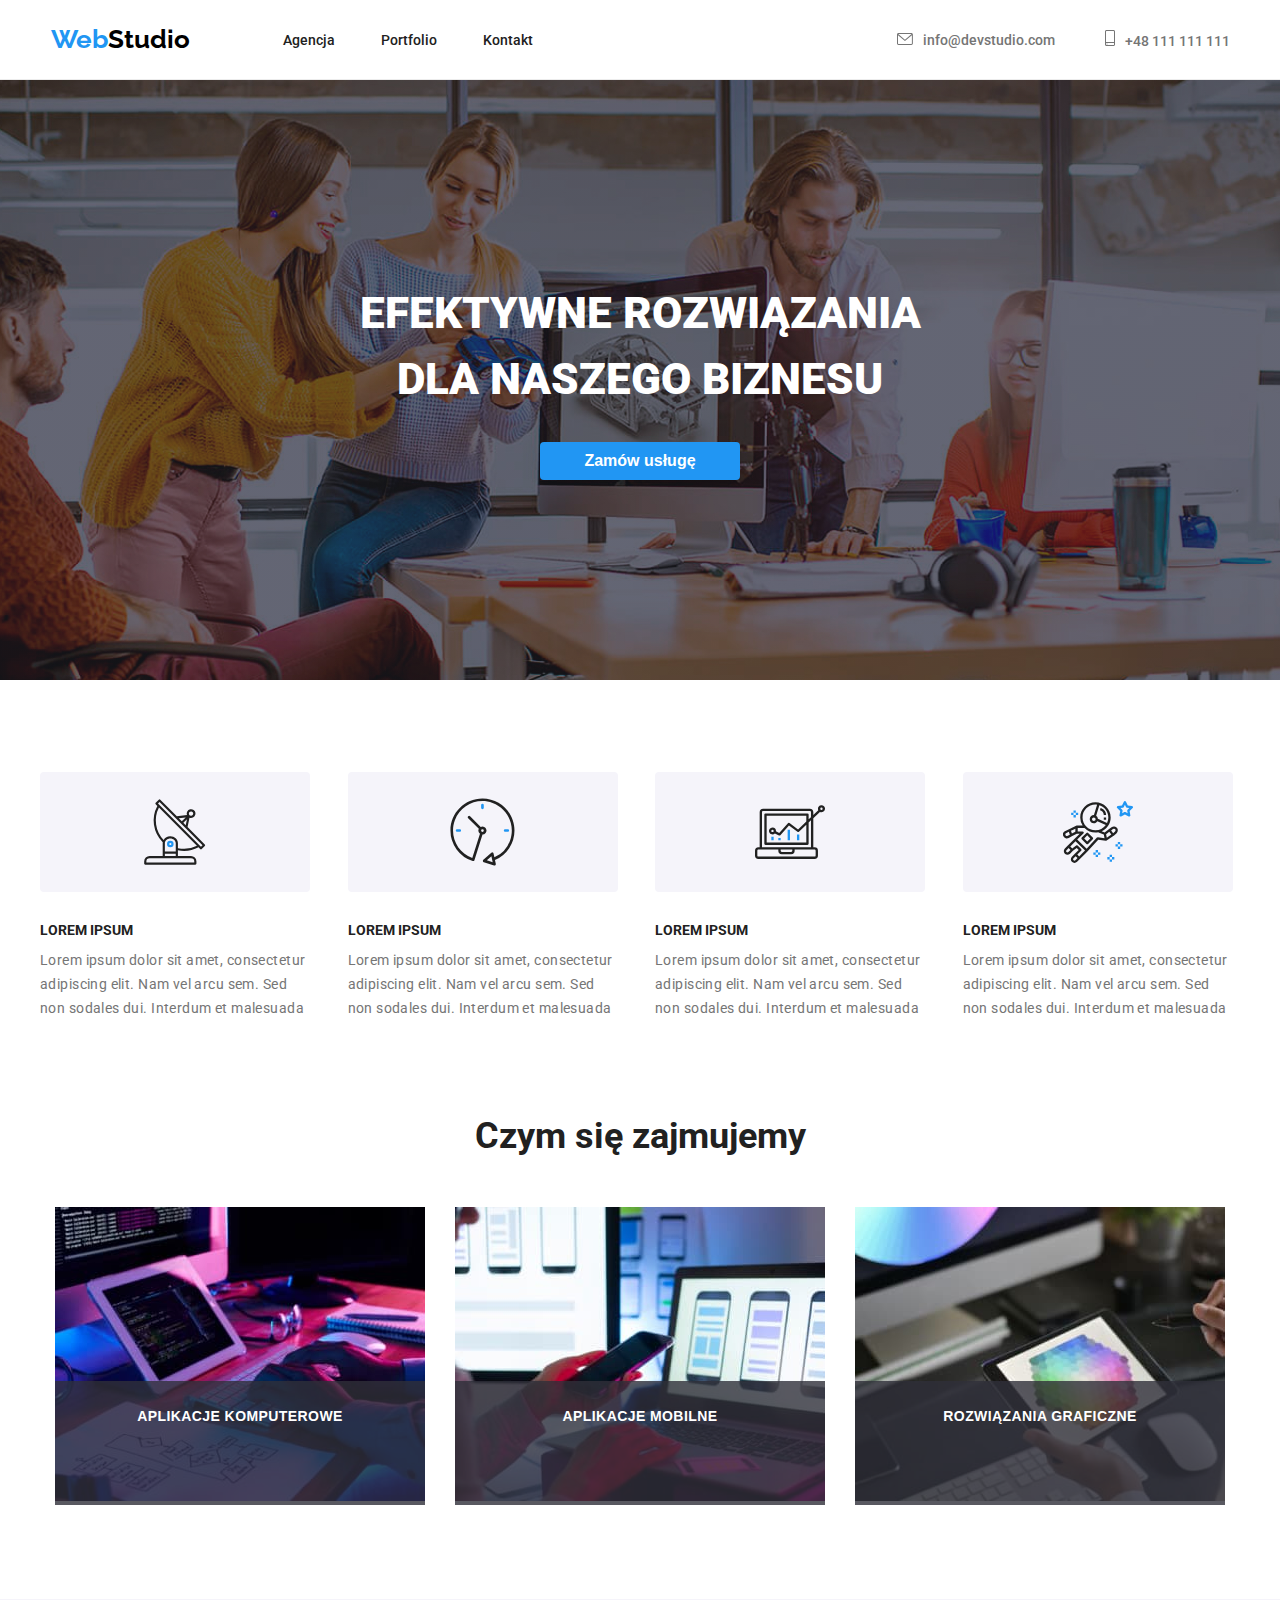
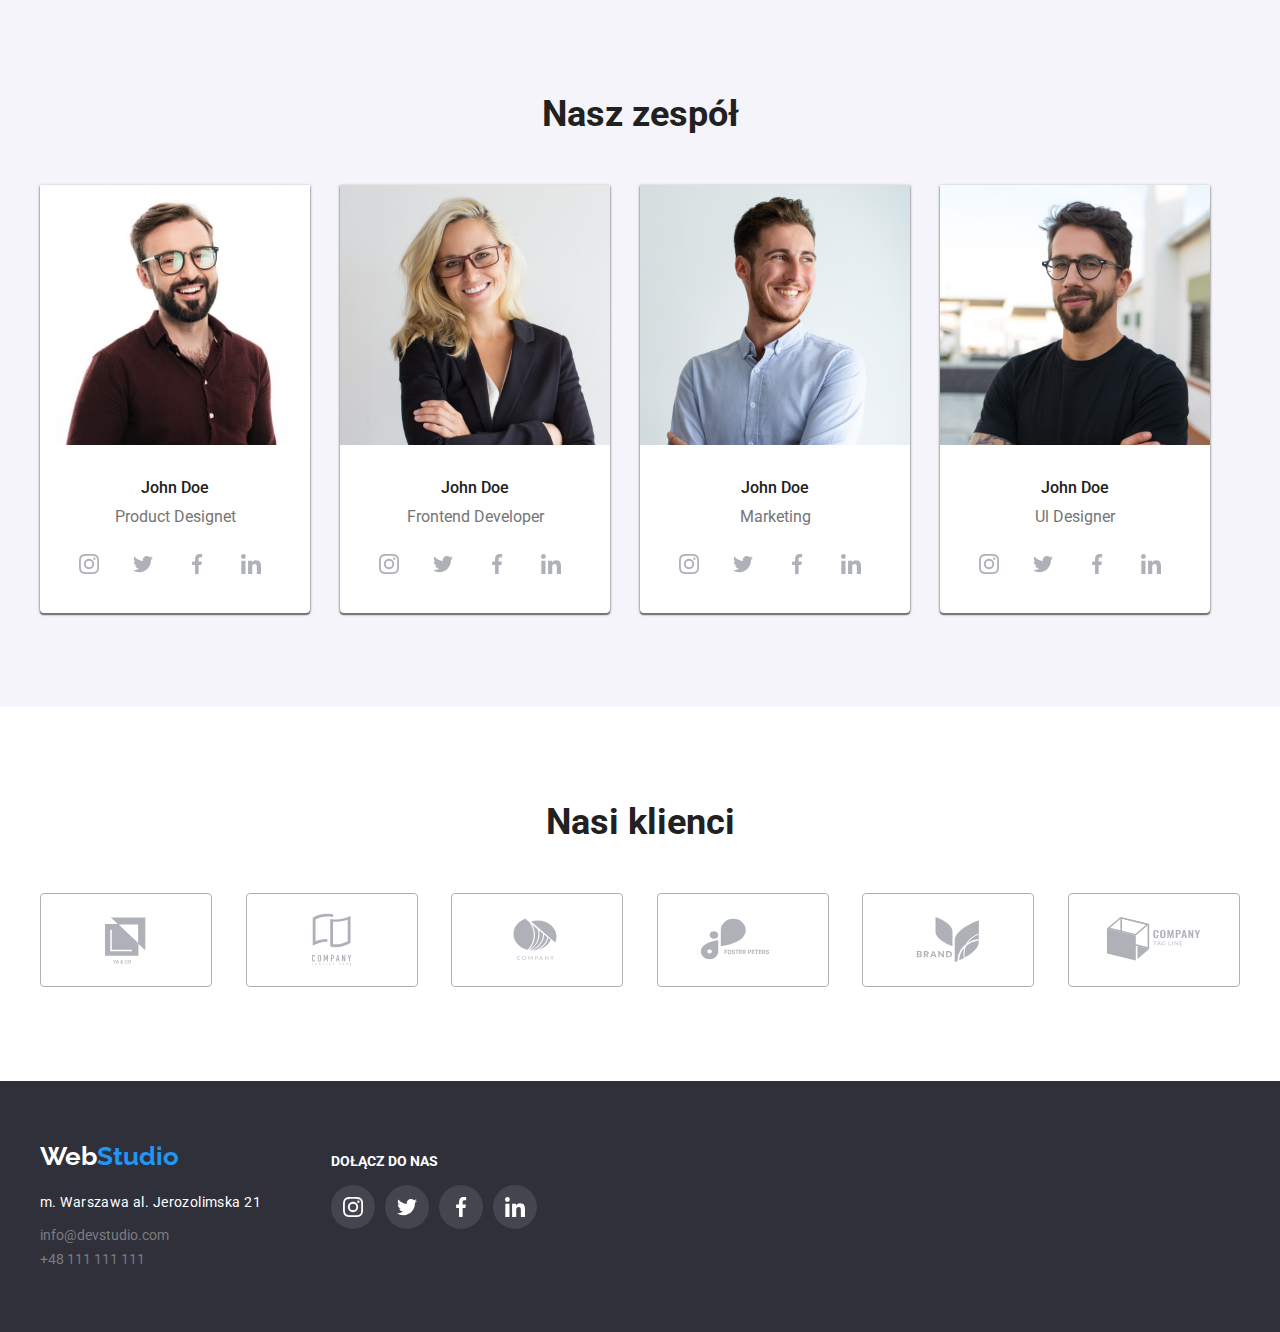
==== index.html @ a6924003 "clone" ====
<!doctype html>
<html lang="en">

<head>
    <title>Zadanie domowe</title>
    <meta name="description" content="Zadanie domowe">
    <meta charset="utf-8">
    <link rel="stylesheet" href="modern-normalize.min.css">
    <link rel="stylesheet" href="css/styles.css">
    <link rel="preconnect" href="https://fonts.googleapis.com">
    <link rel="preconnect" href="https://fonts.gstatic.com" crossorigin>
    <link rel="stylesheet" href="https://cdnjs.cloudflare.com/ajax/libs/modern-normalize/1.1.0/modern-normalize.min.css"
        integrity="sha512-wpPYUAdjBVSE4KJnH1VR1HeZfpl1ub8YT/NKx4PuQ5NmX2tKuGu6U/JRp5y+Y8XG2tV+wKQpNHVUX03MfMFn9Q=="
        crossorigin="anonymous" referrerpolicy="no-referrer">

    <link
        href="https://fonts.googleapis.com/css2?family=Raleway:wght@700&family=Roboto:wght@400;500;700;900&display=swap"
        rel="stylesheet">
</head>

<body>
    <header class="header">
        <div class="logo-header">
            <a class="link-black" href="./index.html"><span class="blue-font">Web</span>Studio</a>
        </div>
        <nav>
            <ul class="site-nav">
                <li><a class="agency" href="./index.html" target="_blank">Agencja</a></li>
                <li><a class="portfolio" href="./portfolio.html" target="_blank">Portfolio</a></li>
                <li><a class="contact" href="./Kontakt" target="_blank">Kontakt</a>
            </ul>
        </nav>
        <ul class="connect">
            <li>
                <a class="mailto" href="/mailto:info@devstudio.com">
                    <svg class="icon envelope" width="16" height="12">
                        <use href="./images/icons.svg#icon-envelope">
                        </use>
                    </svg>info@devstudio.com</a>
            </li>
            <li>
                <a class="number" href="/tel:48111111111">
                    <svg class="icon smartphone" width="10" height="16">
                        <use href="./images/icons.svg#icon-smartphone">
                        </use>
                    </svg>+48 111 111 111</a>
            </li>
        </ul>
    </header>

    <main>

        <div class="border-heading">

            <h1 class="main-title">EFEKTYWNE ROZWIĄZANIA<br>DLA NASZEGO BIZNESU</h1>

            <button class="bg" type="button">Zamów usługę</button>

        </div>
        <div class="container">
            <section class="section-strengths">
                <ul class="our-strengths">
                    <li>
                        <div class="icon-strengths">
                            <svg class="strengths" width="65.32px" height="70px">
                                <use href="images/icons.svg#icon-antenna-1"></use>
                            </svg>
                        </div>
                        <h5 class="text-title">LOREM IPSUM</h5>
                        <p class="article-text">
                            Lorem ipsum dolor sit amet, consectetur adipiscing elit. Nam vel
                            arcu sem. Sed <br> non sodales dui. Interdum et malesuada
                        </p>
                    </li>
                    <li>
                        <div class="icon-strengths">
                            <svg class="strengths" width="66.96px" height="70px">
                                <use href="images/icons.svg#icon-clock-1"></use>
                            </svg>
                        </div>
                        <h5 class="text-title">LOREM IPSUM</h5>
                        <p class="article-text">
                            Lorem ipsum dolor sit amet, consectetur adipiscing elit. Nam vel
                            arcu sem. Sed <br> non  sodales dui. Interdum et malesuada
                        </p>
                    </li>
                    <li>
                        <div class="icon-strengths">
                            <svg class="strengths" width="70px" height="70px">
                                <use href="images/icons.svg#icon-diagram-1"></use>
                            </svg>
                        </div>
                        <h5 class="text-title">LOREM IPSUM</h5>
                        <p class="article-text">
                            Lorem ipsum dolor sit amet, consectetur adipiscing elit. Nam vel
                            arcu sem. Sed <br>non sodales dui. Interdum et malesuada
                        </p>
                    </li>
                    <li>
                        <div class="icon-strengths">
                            <svg class="strengths" width="70px" height="70px">
                                <use href="images/icons.svg#icon-astronaut-1"></use>
                            </svg>
                        </div>
                        <h5 class="text-title">LOREM IPSUM</h5>
                        <p class="article-text">
                            Lorem ipsum dolor sit amet, consectetur adipiscing elit. Nam vel
                            arcu sem. Sed <br> non sodales dui. Interdum et malesuada
                        </p>
                    </li>
                </ul>
            </section>
        </div>
        <div class="container">
            <section class="section">
                <h2 class="work"> Czym się zajmujemy
                </h2>
                <div class="product">
                    <div class="relative-box">
                      <img alt="someone is programming something on the computer" src="images/programing.jpg" width="370"
                        height="294">
                          <p class="label">APLIKACJE KOMPUTEROWE</p>
                    </div>
                    <div class="relative-box">
                      <img alt="someone is creating phone apps" src="images/application.jpg" width="370" height="294">
                          <p class="label">APLIKACJE MOBILNE</p>
                    </div>
                    <div class="relative-box">
                      <img alt="someone is testing apps on a tablet" src="images/test.jpg" width="370" height="294">
                          <p class="label">ROZWIĄZANIA GRAFICZNE</p>
                    </div>
                </div>
                
            </section>
        </div>

        <section class="team-background section">
            <div class="container">
                <h2 class="team">Nasz zespół</h2>
                <div class="team-gallery">
                    <div class="figure-johndoe">
                        <figure>
                            <img alt="John Doe Product Designet" src="images/productdisainer.jpg" width="270"
                                height="260">
                            <figcaption>
                                <ul class="johndoe-list">
                                    <li class="name-john">John Doe</li>
                                    <li class="professional-position">Product Designet</li>
                                </ul>
                                <ul class="team-media">
                                    <li class="social-media instagram2">
                                        <a class="icon-team media" href="#">
                                            <svg width="20" height="20">
                                                <use href="images/icons.svg#icon-instagram-2"></use>
                                            </svg>
                                        </a>
                                    </li>
                                    <li class="social-media twitter1">
                                        <a class="icon-team media" href="#">
                                            <svg width="20" height="20">
                                                <use href="images/icons.svg#icon-twitter-1"></use>
                                            </svg>
                                        </a>
                                    </li>
                                    <li class="social-media facebook1">
                                        <a class="icon-team media" href="#">
                                            <svg width="20" height="20">
                                                <use href="images/icons.svg#icon-facebook-1"></use>
                                            </svg>
                                        </a>
                                    </li>
                                    <li class="social-media linkedin1">
                                        <a class="icon-team media" href="#">
                                            <svg width="20" height="20">
                                                <use href="images/icons.svg#icon-linkedin-1"></use>
                                            </svg>
                                        </a>

                                    </li>
                                </ul>

                            </figcaption>
                        </figure>
                    </div>
                    <div class="figure-johndoe">
                        <figure>
                            <img class="img-margin" alt="John Doe Frontend Developer" src="images/frontenddeveloper.jpg"
                                width="270" height="260">
                            <figcaption>
                                <ul class="johndoe-list">
                                    <li class="name-john">John Doe</li>
                                    <li class="professional-position">Frontend Developer</li>
                                </ul>
                                <ul class="team-media">
                                    <li class="social-media instagram2">
                                        <a class="icon-team media" href="#">
                                            <svg width="20" height="20">
                                                <use href="images/icons.svg#icon-instagram-2"></use>
                                            </svg>
                                        </a>
                                    </li>
                                    <li class="social-media twitter1">
                                        <a class="icon-team media" href="#">
                                            <svg width="20" height="20">
                                                <use href="images/icons.svg#icon-twitter-1"></use>
                                            </svg>
                                        </a>
                                    </li>
                                    <li class="social-media facebook1">
                                        <a class="icon-team media" href="#">
                                            <svg width="20" height="20">
                                                <use href="images/icons.svg#icon-facebook-1"></use>
                                            </svg>
                                        </a>
                                    </li>
                                    <li class="social-media linkedin1">
                                        <a class="icon-team media" href="#">
                                            <svg width="20" height="20">
                                                <use href="images/icons.svg#icon-linkedin-1"></use>
                                            </svg>
                                        </a>
                                    </li>


                                </ul>
                            </figcaption>
                        </figure>
                    </div>
                    <div class="figure-johndoe">
                        <figure>
                            <img alt="John Doe Marketing" src="images/marketing.jpg" width="270" height="260">
                            <figcaption>
                                <ul class="johndoe-list">
                                    <li class="name-john">John Doe</li>
                                    <li class="professional-position">Marketing</li>
                                </ul>
                                <ul class="team-media">
                                    <li class="social-media instagram2">
                                        <a class="icon-team media" href="#">
                                            <svg width="20" height="20">
                                                <use href="images/icons.svg#icon-instagram-2"></use>
                                            </svg>
                                        </a>
                                    </li>
                                    <li class="social-media twitter1">
                                        <a class="icon-team media" href="#">
                                            <svg width="20" height="20">
                                                <use href="images/icons.svg#icon-twitter-1"></use>
                                            </svg>
                                        </a>
                                    </li>
                                    <li class="social-media facebook1">
                                        <a class="icon-team media" href="#">
                                            <svg width="20" height="20">
                                                <use href="images/icons.svg#icon-facebook-1"></use>
                                            </svg>
                                        </a>
                                    </li>
                                    <li class="social-media linkedin1">
                                        <a class="icon-team media" href="#">
                                            <svg width="20" height="20">
                                                <use href="images/icons.svg#icon-linkedin-1"></use>
                                            </svg>
                                        </a>

                                    </li>
                                </ul>

                            </figcaption>
                        </figure>
                    </div>
                    <div class="figure-johndoe">
                        <figure>
                            <img alt="John Doe Ul Designer" src="images/uldesigner.jpg" width="270" height="260">
                            <figcaption>
                                <ul class="johndoe-list">
                                    <li class="name-john">John Doe</li>
                                    <li class="professional-position">Ul Designer</li>
                                </ul>
                                <ul class="team-media">
                                    <li class="social-media instagram2">
                                        <a class="icon-team media" href="#">
                                            <svg width="20" height="20">
                                                <use href="images/icons.svg#icon-instagram-2"></use>
                                            </svg>
                                        </a>
                                    </li>
                                    <li class="social-media twitter1">
                                        <a class="icon-team media" href="#">
                                            <svg width="20" height="20">
                                                <use href="images/icons.svg#icon-twitter-1"></use>
                                            </svg>
                                        </a>
                                    </li>
                                    <li class="social-media facebook1">
                                        <a class="icon-team media" href="#">
                                            <svg width="20" height="20">
                                                <use href="images/icons.svg#icon-facebook-1"></use>
                                            </svg>
                                        </a>
                                    </li>
                                    <li class="social-media linkedin1">
                                        <a class="icon-team media" href="#">
                                            <svg width="20" height="20">
                                                <use href="images/icons.svg#icon-linkedin-1"></use>
                                            </svg>
                                        </a>
                                    </li>

                                </ul>

                            </figcaption>
                        </figure>
                    </div>
                </div>
            </div>
        </section>
        <div class="container">
            <section class="section">
                <h2 class="our-customers"> Nasi klienci
                </h2>
                <ul class="customers">
                    <li>
                        <a class="customers-logo" href="#">
                            <svg width="106" height="60">
                                <use href="./images/icons.svg#icon-Ya--Co"></use>
                            </svg>
                        </a>
                    </li>
                    <li>
                        <a class="customers-logo" href="#">
                            <svg width="106" height="60">
                                <use href="./images/icons.svg#icon-company"></use>
                            </svg>
                        </a>
                    </li>
                    <li>
                        <a class="customers-logo" href="#">
                            <svg width="106" height="60">
                                <use href="./images/icons.svg#icon-company-2"></use>
                            </svg>
                        </a>
                    </li>
                    <li>
                        <a class="customers-logo" href="#">
                            <svg width="106" height="60">
                                <use href="./images/icons.svg#icon-foster-peters"></use>
                            </svg>
                        </a>
                    </li>
                    <li>
                        <a class="customers-logo" href="#">
                            <svg width="106" height="60">
                                <use href="./images/icons.svg#icon-brand"></use>
                            </svg>
                        </a>
                    </li>
                    <li>
                        <a class="customers-logo" href="#">
                            <svg width="106" height="60">
                                <use href="./images/icons.svg#icon-tag-line"></use>
                            </svg>
                        </a>
                    </li>
                </ul>
            </section>
        </div>
    </main>
    <footer class="footer">
        <div class="container">
            <div class="footer-box">
                <div class="footer-column">
                    <div class="footer-logo">
                        <a class="link-white" href="./index.html">Web<span class="blue-font">Studio</span></a>
                    </div>
                    <address class="address">m. Warszawa al. Jerozolimska 21</address>
                    <ul class="footer-link">
                        <li><a class="mail" href="/mailto:info@devstudio.com">info@devstudio.com</a></li>
                        <li><a class="tel" href="/tel:48111111111">+48 111 111 111</a></li>
                    </ul>
                </div>
                <div class="footer-column">

                    <div class="join-us">DOŁĄCZ DO NAS</div>
                    <ul class="footer-media">
                        <li class="social-media instagram2">
                            <a class="icon-footer media" href="#">
                                <svg width="20" height="20">
                                    <use href="images/icons.svg#icon-instagram-2"></use>
                                </svg>
                            </a>
                        </li>
                        <li class="social-media twitter1">
                            <a class="icon-footer media" href="#">
                                <svg width="20" height="20">
                                    <use href="images/icons.svg#icon-twitter-1"></use>
                                </svg>
                            </a>
                        </li>
                        <li class="social-media facebook1">
                            <a class="icon-footer media" href="#">
                                <svg width="20" height="20">
                                    <use href="images/icons.svg#icon-facebook-1"></use>
                                </svg>
                            </a>
                        </li>
                        <li class="social-media linkedin1">
                            <a class="icon-footer media" href="#">
                                <svg width="20" height="20">
                                    <use href="images/icons.svg#icon-linkedin-1"></use>
                                </svg>
                            </a>
                        </li>

                    </ul>
                </div>
            </div>
        </div>
    </footer>
</body>

</html>
---- css/styles.css ----
body {
    font-family: 'Roboto', 'Raleway', sans-serif;
    color: #757575;
}

* {
    margin: 0;
    padding: 0;
}

ul {
    list-style: none;
    align-items: center;
    justify-content: center;
}

.card h5 {
    margin-bottom: 10px;
}

h5 {
    margin-right: 30px;
}

h6 {
    margin-right: 30px;
}

h2 {
    margin-bottom: 50px;
}

.container {
    width: 1200px;
    margin: auto;
}

.section {
    padding: 94px 0px;
}

/*---------------header----------------*/
.header {
    display: flex;
    justify-content: center;
    align-items: center;
    border-bottom: 1px solid #ececec;
}

.logo-header {
    font-size: 26px;
    font-weight: 700;
    font-family: 'Raleway', sans-serif;
    line-height: 1.17;
    margin-right: 93px;
    padding-bottom: 25px;
    padding-top: 24px;

}



.blue-font {
    color: #2196f3;
}

.link-black:hover {
    color: #2196F3;
}

.link-black {
    color: #000000;
    text-decoration: none;
}

.link-white:hover {
    color: #2196F3;
}

.link-white {
    color: #ffff;
    text-decoration: none;
}

.site-nav {
    display: flex;
    font-size: 14px;
    font-weight: 500;
    line-height: 1.17;

}

.agency {
    color: #212121;
    text-decoration: none;
    margin-right: 46px;
}

.agency:hover {
    color: #2196F3;
}

.portfolio {
    color: #212121;
    text-decoration: none;
    margin-right: 46px;
}

.portfolio:hover {
    color: #2196F3;
}

.contact {
    color: #212121;
    text-decoration: none;
    margin-right: 364px;
}

.contact:hover {
    color: #2196F3;
}

.project-title {
    font-size: 18px;
    font-weight: 700;
    line-height: 2.00;
    color: #212121;
}

.description {
    font-size: 16px;
    line-height: 1.87;
    color: #757575;
}

.connect {
    display: flex;
    justify-content: space-between;
    font-size: 14px;
    font-weight: 500;
    line-height: 1.17;
    color: #212121;
}

.mailto {
    color: #757575;
    text-decoration: none;
    margin-right: 50px;
}

.mailto:hover {
    color: #2196F3;
}

.number {
    color: #757575;
    text-decoration: none;

}

.number:hover {
    color: #2196F3;
}

.envelope {
    margin-right: 10px;
    fill: #757575
}

.smartphone {
    margin-right: 10px;
    fill: #757575;
}

.icon:hover {
    fill: #2196F3;
}

/*------------------Main-------------------*/
.border-heading {
    display: flex;
    flex-direction: column;
    justify-content: center;
    background-color: #2F303A;
    background-image: linear-gradient(rgba(47, 48, 58, 0.4), rgba(47, 48, 58, 0.4)), url("../images/team.jpg");
    background-position: center;
    background-repeat: no-repeat;
    background-size: cover;
    margin: auto;
    max-width: 1600px;
    height: 600px;
}

.main-title {
    font-size: 44px;
    font-weight: 900;
    line-height: 1.5;
    text-align: center;
    margin-top: 200px;
    color: #ffff
}


.bg {

    background-color: #2196F3;
    color: #FFFFFF;
    border: none;
    cursor: pointer;
    margin-top: 30px;
    margin-right: auto;
    margin-bottom: 200px;
    margin-left: auto;
    height: 50px;
    width: 200px;
    border-radius: 4px;
    font-size: 16px;
    font-weight: 700;
    line-height: 1.87;
    box-shadow: 0px 4px 4px rgba(0, 0, 0, 0.15);

}

.our-strengths {
    display: flex;
    justify-content: space-between;
    align-items: center;
    gap: 30px;
}

.section-strengths{
    padding-top: 92px;
    padding-bottom: 0px;
}
.icon-strengths {
    cursor: pointer;
    display: flex;
    align-content: center;
    border-radius: 4px;
    width: 270px;
    height: 120px;
    background-color: #F5F4FA;
    margin-bottom: 30px;
}
.strengths {
    margin: auto;
}
.text-title {
    text-transform: uppercase;
    font-size: 14px;
    font-weight: 700;
    line-height: 1.17;
    color: #212121;
    margin-bottom: 10px;
}

.article-text {
    font-size: 14px;
    font-weight: 400;
    line-height: 1.71;
    color: #757575;
    letter-spacing: 0.03em;
}

.social-media {
    display: flex;
    justify-content: center;
    margin-top: 16px;
    margin-bottom: 30px;

}

.product {

    display: flex;
    justify-content: space-around;

}

.team-background {

    background-color: #F5F4FA;
}

.team-gallery {
    display: flex;
    justify-items: center;

}

.button-rectangle {
    display: flex;
    margin-bottom: 50px;

}

.rectangle {
    background-color: #F5F4FA;
    border: none;
    cursor: pointer;
    height: 38px;
    width: 121px;
    border-radius: 4px;
    font-size: 16px;
    font-weight: 500;
    line-height: 1.62;
    margin: 4px;
}

.rectangle:hover {
    background-color: #2196F3;
    font-size: 16px;
    font-weight: 700;
    color: #ffff;
    box-shadow: 0px 2px 2px 0px #0000001f, 0px 1px 2px 0px #00000014, 0px 3px 1px 0px #0000001a;
}

.gallery-figure {
    display: flex;
    justify-content: center;
    flex-wrap: wrap;
}

.figure {
    cursor: pointer;
    margin-right: 30px;
    margin-bottom: 30px;
}

.figure:hover {
    box-shadow: 0px 1px 1px, 0px 4px 4px, 1px 4px 6px;
}

.border-text {
    border-top: none;
    border-left: 1px solid #EEEEEE;
    border-bottom: 1px solid #EEEEEE;
    border-right: 1px solid #EEEEEE;
    padding-left: 24px;
    padding-bottom: 20px;
    padding-top: 20px;
}

.work {
    font-size: 36px;
    font-weight: 700;
    line-height: 1.17;
    text-align: center;
    color: #212121;
}

.relative-box{
    position: relative;
    margin:0px;

}
.relative-box>.label{
    position: absolute;
    bottom: 0;
    right: 0;
    margin: 0;
    width: 370px;
    height: 70px;
    background-color: rgba(47, 48, 58, 0.8);
       
}
.label{
    font-family: sans-serif;
    text-align: center;
    padding-top: 27px;
    padding-bottom: 27px;
    font-weight: 700;
    font-size: 14px; 
    line-height: 1.17;
    letter-spacing: 0.03em;
    color: #FFFFFF;
}
.team {
    font-size: 36px;
    font-weight: 700;
    line-height: 1.17;
    text-align: center;
    color: #212121;
}

.name-john {
    text-align: center;
    margin-bottom: 10px;
    margin-top: 30px;
    font-size: 16px;
    font-weight: 500;
    line-height: 1.17;
    color: #212121;
}

.figure-johndoe {
    display: flex;
    width: 270px;
    height: 428px;
    padding: 0px;
    margin-right: 30px;
    box-shadow: 0px 1px 3px, 0px 1px 1px, 0px 2px 1px;
    border-radius: 0px 0px 4px 4px;
    background-color: #FFFFFF;
}

.professional-position {
    text-align: center;
    margin-top: 10px;
    padding: 0px;
    font-size: 16px;
    line-height: 1.17;
    color: #757575;
}

.team-media {
    display: flex;
    margin-bottom: 16px;
}

.icon-team {
    fill: #AFB1B8;
    ;
    margin-right: 10px;
    padding: 12px;
    text-decoration: none;
    display: flex;
    align-items: center;
    background-color: rgba(255, 255, 255, 0.1);
    border-radius: 50px;
}

.icon-team:hover {
    fill: #FFFFFF;
    background: #2196f3;
}

.our-customers {
    font-size: 36px;
    font-weight: 700;
    line-height: 1.17;
    text-align: center;
    color: #212121;
}

.customers {
    display: flex;
    justify-content: space-between;
    align-items: center;
    gap: 30px;

}

.customers-logo {
    cursor: pointer;
    display: flex;
    fill: #afb1b8;
    padding: 16px 32px;
    border: 1px solid #afb1b8;
    border-radius: 4px;
}

.customers-logo:hover {
    fill: #2196F3;
    border-color: #2196f3;
}

/*-------------footer--------------------*/
.footer {
    display: flex;
    justify-content: left;
    background-color: #2F303A;
    padding-top: 60px;
    padding-bottom: 60px;
    left: 0px;
    top: 2097px;
    border-radius: 0px;
}

.footer-box {
    display: flex;
}

.footer-column {
    margin-right: 70px;
}

.footer-logo {
    font-size: 26px;
    font-weight: 700;
    font-family: 'Raleway', sans-serif;
    line-height: 1.17;
    margin-bottom: 20px;
}

.address {
    font-style: normal;
    font-size: 14px;
    line-height: 1.71;
    letter-spacing: 0.03em;
    color: #FFFFFF;
    margin-bottom: 9px;
}

.tel {
    font-style: normal;
    font-size: 14px;
    line-height: 1.71;
    color: #FFFFFF60;
    text-decoration: none;
}

.tel:hover {
    color: #2196F3;
}

.mail {
    font-style: normal;
    font-size: 14px;
    line-height: 1.71;
    color: #FFFFFF60;
    text-decoration: none;
}

.mail:hover {
    color: #2196F3;
}

.mail-portfolio {
    font-style: normal;
    font-size: 14px;
    line-height: 1.71;
    text-decoration: underline;
    color: #FFFFFF60;
}

.mail-portfolio:hover {
    color: #2196F3;
}

.join-us {
    font-size: 14px;
    font-weight: 700;
    line-height: 1.17;
    margin-top: 12px;
    color: #FFFFFF;
}

.footer-media {
    display: flex;
}

.icon-footer {
    fill: #FFFFFF;
    margin-right: 10px;
    padding: 12px;
    text-decoration: none;
    display: flex;
    align-items: center;
    background-color: rgba(255, 255, 255, 0.1);
    border-radius: 50px;
}

.icon-footer:hover {
    fill: #FFFFFF;
    background: #2196f3;
}
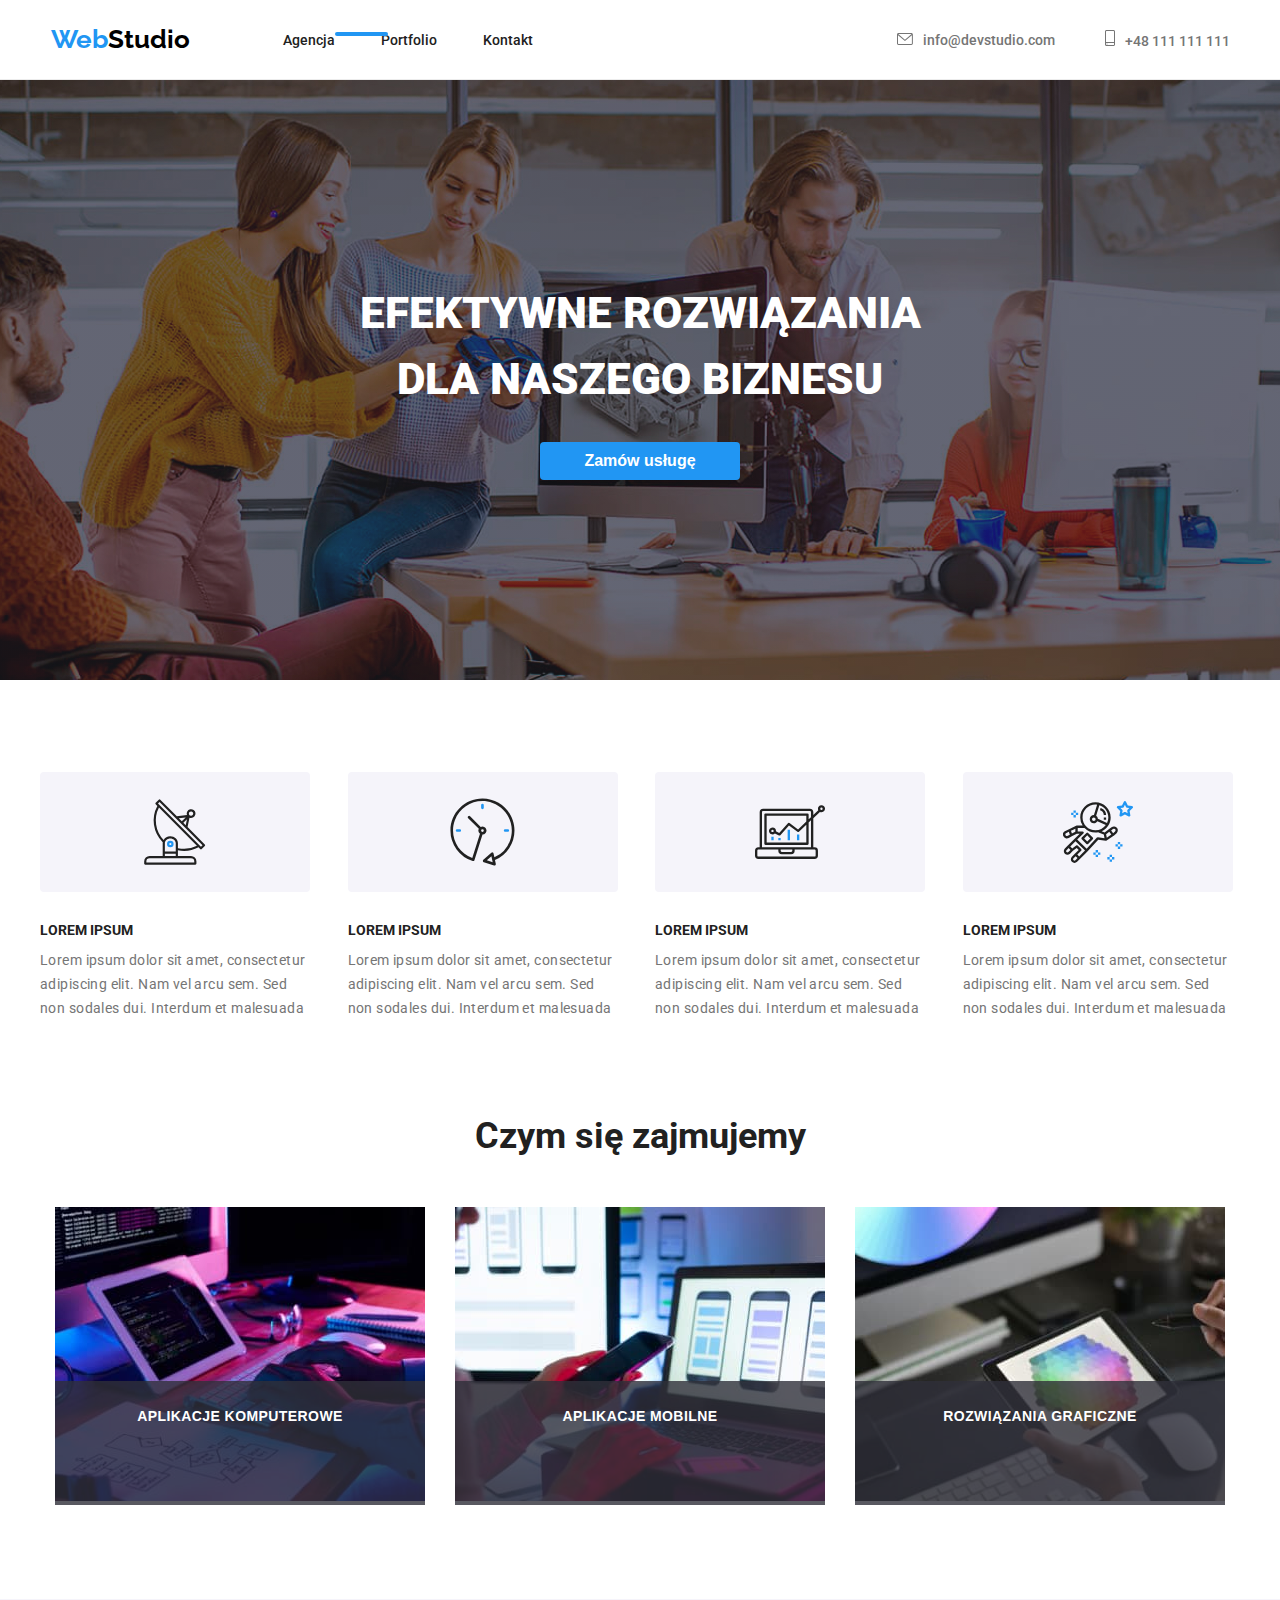
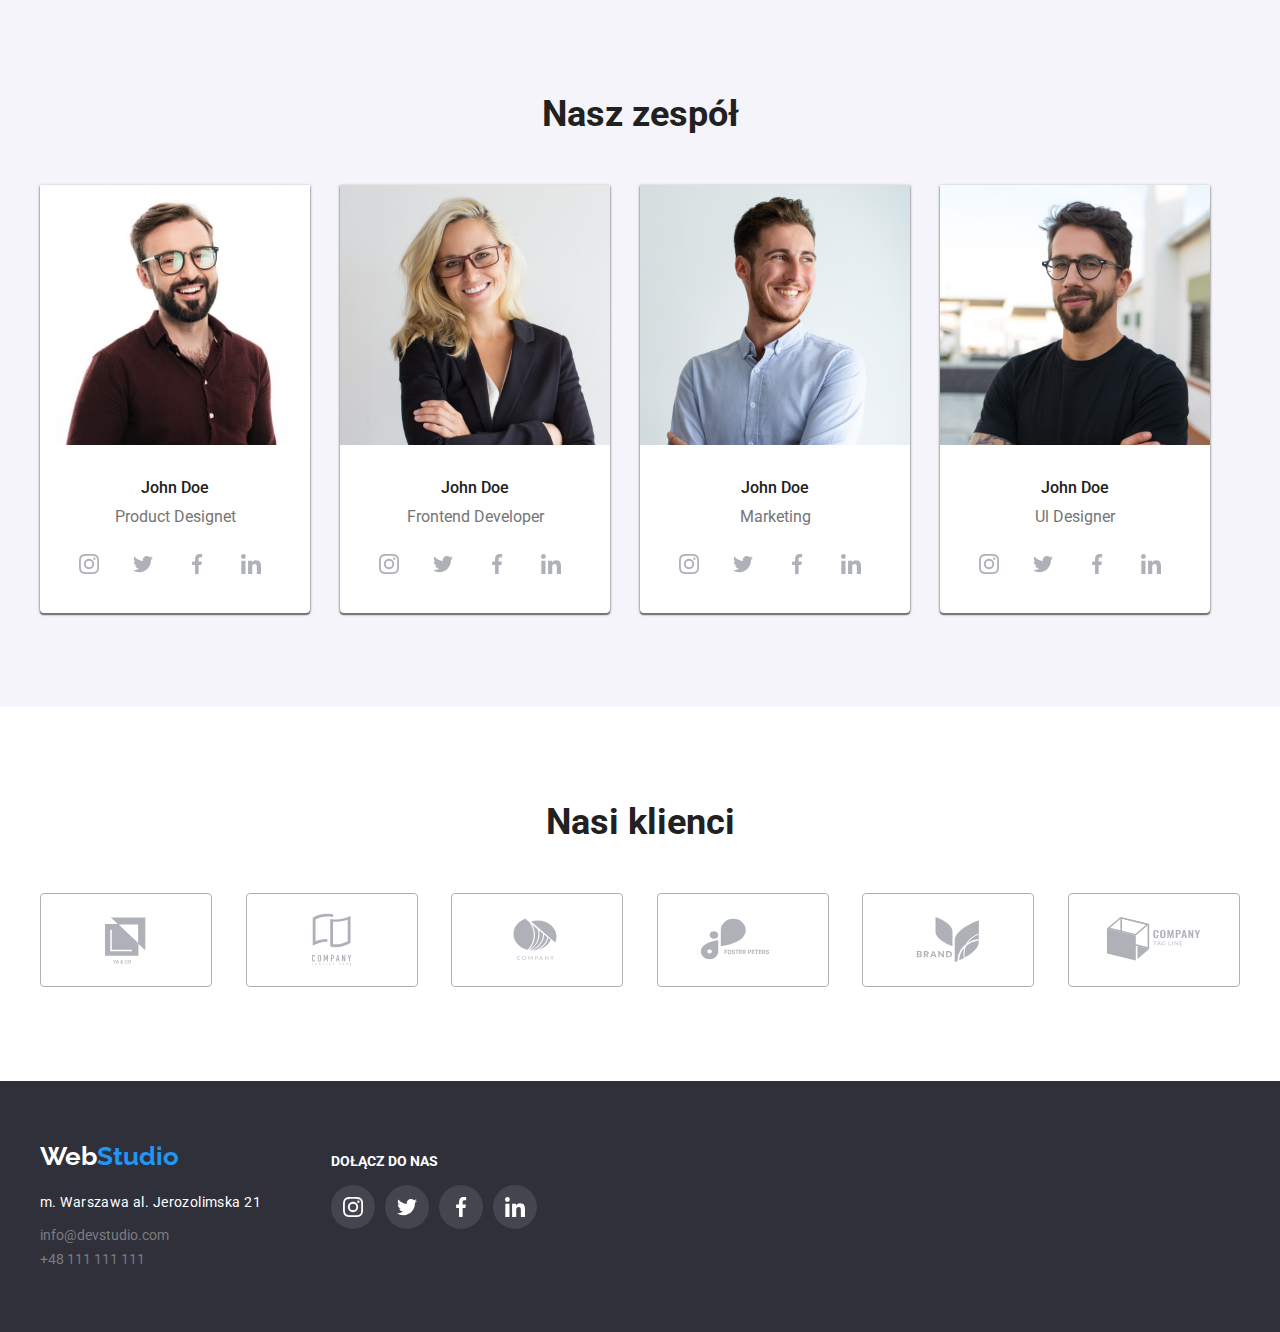
==== commit e6e294ab: "modal" ====
--- a/index.html
+++ b/index.html
@@ -25,7 +25,7 @@
         </div>
         <nav>
             <ul class="site-nav">
-                <li><a class="agency" href="./index.html" target="_blank">Agencja</a></li>
+                <li><a class="agency is-active" href="./index.html" target="_blank">Agencja</a></li>
                 <li><a class="portfolio" href="./portfolio.html" target="_blank">Portfolio</a></li>
                 <li><a class="contact" href="./Kontakt" target="_blank">Kontakt</a>
             </ul>
@@ -54,7 +54,7 @@
 
             <h1 class="main-title">EFEKTYWNE ROZWIĄZANIA<br>DLA NASZEGO BIZNESU</h1>
 
-            <button class="bg" type="button">Zamów usługę</button>
+            <button class="bg" type="button" data-modal-open>Zamów usługę</button>
 
         </div>
         <div class="container">
@@ -417,6 +417,12 @@
             </div>
         </div>
     </footer>
+    <div class="backdrop is-hidden" data-modal>
+        <div class="modal">
+            <button type="button" class="close-bg" data-modal-close>X</button>
+        </div>
+    </div>
+    <script src="./js/modal.js"></script>
 </body>
 
 </html>--- a/css/styles.css
+++ b/css/styles.css
@@ -47,6 +47,22 @@
     border-bottom: 1px solid #ececec;
 }
 
+.site-nav{
+position:relative;
+}
+.site-nav>.is-active::after{
+    position: absolute;
+}
+
+.is-active::after{
+    content: " ";
+    position: absolute;
+    height: 4px;
+    width: 53px;
+    border-radius: 2px;
+    background: rgba(33, 150, 243, 1);
+        
+}
 .logo-header {
     font-size: 26px;
     font-weight: 700;
@@ -75,6 +91,8 @@
 
 .link-white:hover {
     color: #2196F3;
+    transition: 250ms;
+    transition-timing-function:cubic-bezier(0.4, 0, 0.2, 1);
 }
 
 .link-white {
@@ -98,6 +116,8 @@
 
 .agency:hover {
     color: #2196F3;
+    transition: 250ms;
+    transition-timing-function: cubic-bezier(0.4, 0, 0.2, 1);
 }
 
 .portfolio {
@@ -108,6 +128,8 @@
 
 .portfolio:hover {
     color: #2196F3;
+    transition: 250ms;
+    transition-timing-function: cubic-bezier(0.4, 0, 0.2, 1);
 }
 
 .contact {
@@ -150,6 +172,8 @@
 
 .mailto:hover {
     color: #2196F3;
+    transition: 250ms;
+    transition-timing-function: cubic-bezier(0.4, 0, 0.2, 1);
 }
 
 .number {
@@ -160,6 +184,8 @@
 
 .number:hover {
     color: #2196F3;
+    transition: 250ms;
+        transition-timing-function: cubic-bezier(0.4, 0, 0.2, 1);
 }
 
 .envelope {
@@ -174,6 +200,8 @@
 
 .icon:hover {
     fill: #2196F3;
+    transition: 250ms;
+        transition-timing-function: cubic-bezier(0.4, 0, 0.2, 1);
 }
 
 /*------------------Main-------------------*/
@@ -313,6 +341,8 @@
     font-weight: 700;
     color: #ffff;
     box-shadow: 0px 2px 2px 0px #0000001f, 0px 1px 2px 0px #00000014, 0px 3px 1px 0px #0000001a;
+    transition: 250ms;
+        transition-timing-function: cubic-bezier(0.4, 0, 0.2, 1);
 }
 
 .gallery-figure {
@@ -329,6 +359,8 @@
 
 .figure:hover {
     box-shadow: 0px 1px 1px, 0px 4px 4px, 1px 4px 6px;
+    transition: 250ms;
+        transition-timing-function: cubic-bezier(0.4, 0, 0.2, 1);
 }
 
 .border-text {
@@ -420,7 +452,6 @@
 
 .icon-team {
     fill: #AFB1B8;
-    ;
     margin-right: 10px;
     padding: 12px;
     text-decoration: none;
@@ -433,6 +464,8 @@
 .icon-team:hover {
     fill: #FFFFFF;
     background: #2196f3;
+    transition: 250ms;
+        transition-timing-function: cubic-bezier(0.4, 0, 0.2, 1);
 }
 
 .our-customers {
@@ -463,6 +496,8 @@
 .customers-logo:hover {
     fill: #2196F3;
     border-color: #2196f3;
+    transition: 250ms;
+        transition-timing-function: cubic-bezier(0.4, 0, 0.2, 1);
 }
 
 /*-------------footer--------------------*/
@@ -512,6 +547,8 @@
 
 .tel:hover {
     color: #2196F3;
+    transition: 250ms;
+        transition-timing-function: cubic-bezier(0.4, 0, 0.2, 1);
 }
 
 .mail {
@@ -536,6 +573,8 @@
 
 .mail-portfolio:hover {
     color: #2196F3;
+    transition: 250ms;
+        transition-timing-function: cubic-bezier(0.4, 0, 0.2, 1);
 }
 
 .join-us {
@@ -564,7 +603,46 @@
 .icon-footer:hover {
     fill: #FFFFFF;
     background: #2196f3;
-}
-
-
-
+    transition: 250ms;
+        transition-timing-function: cubic-bezier(0.4, 0, 0.2, 1);
+}
+/*------------------Modal-----------------------*/
+.modal{
+    position:absolute;
+    top:50%;
+    left: 50%;
+    transform: translate(-50%,-50%);
+    width:528px;
+    min-height:581px;
+    border-radius: 4px;
+    box-shadow: 0px 2px 1px 0px rgba(0, 0, 0, 0.2);
+    box-shadow: 0px 1px 1px 0px rgba(0, 0, 0, 0.14);
+    box-shadow: 0px 1px 3px 0px rgba(0, 0, 0, 0.12);
+    background: rgba(255, 255, 255, 1);
+}
+.close-bg{
+    position: absolute;
+    top:8px;
+    right:8px;
+    width: 30px;
+    height: 30px;
+    background-color: #FFFFFF;
+    border: 1px solid rgba(0, 0, 0, 0.1);
+    border-radius: 50%;
+    cursor:pointer;
+}
+.backdrop{
+    position:fixed;
+    left:0;
+    top:0;
+    width: 100%;
+    height:100%;
+    background: rgba(0, 0, 0, 0.2);
+
+}
+.is-hidden{
+opacity: 0;
+visibility: hidden;
+pointer-events: none;
+}
+
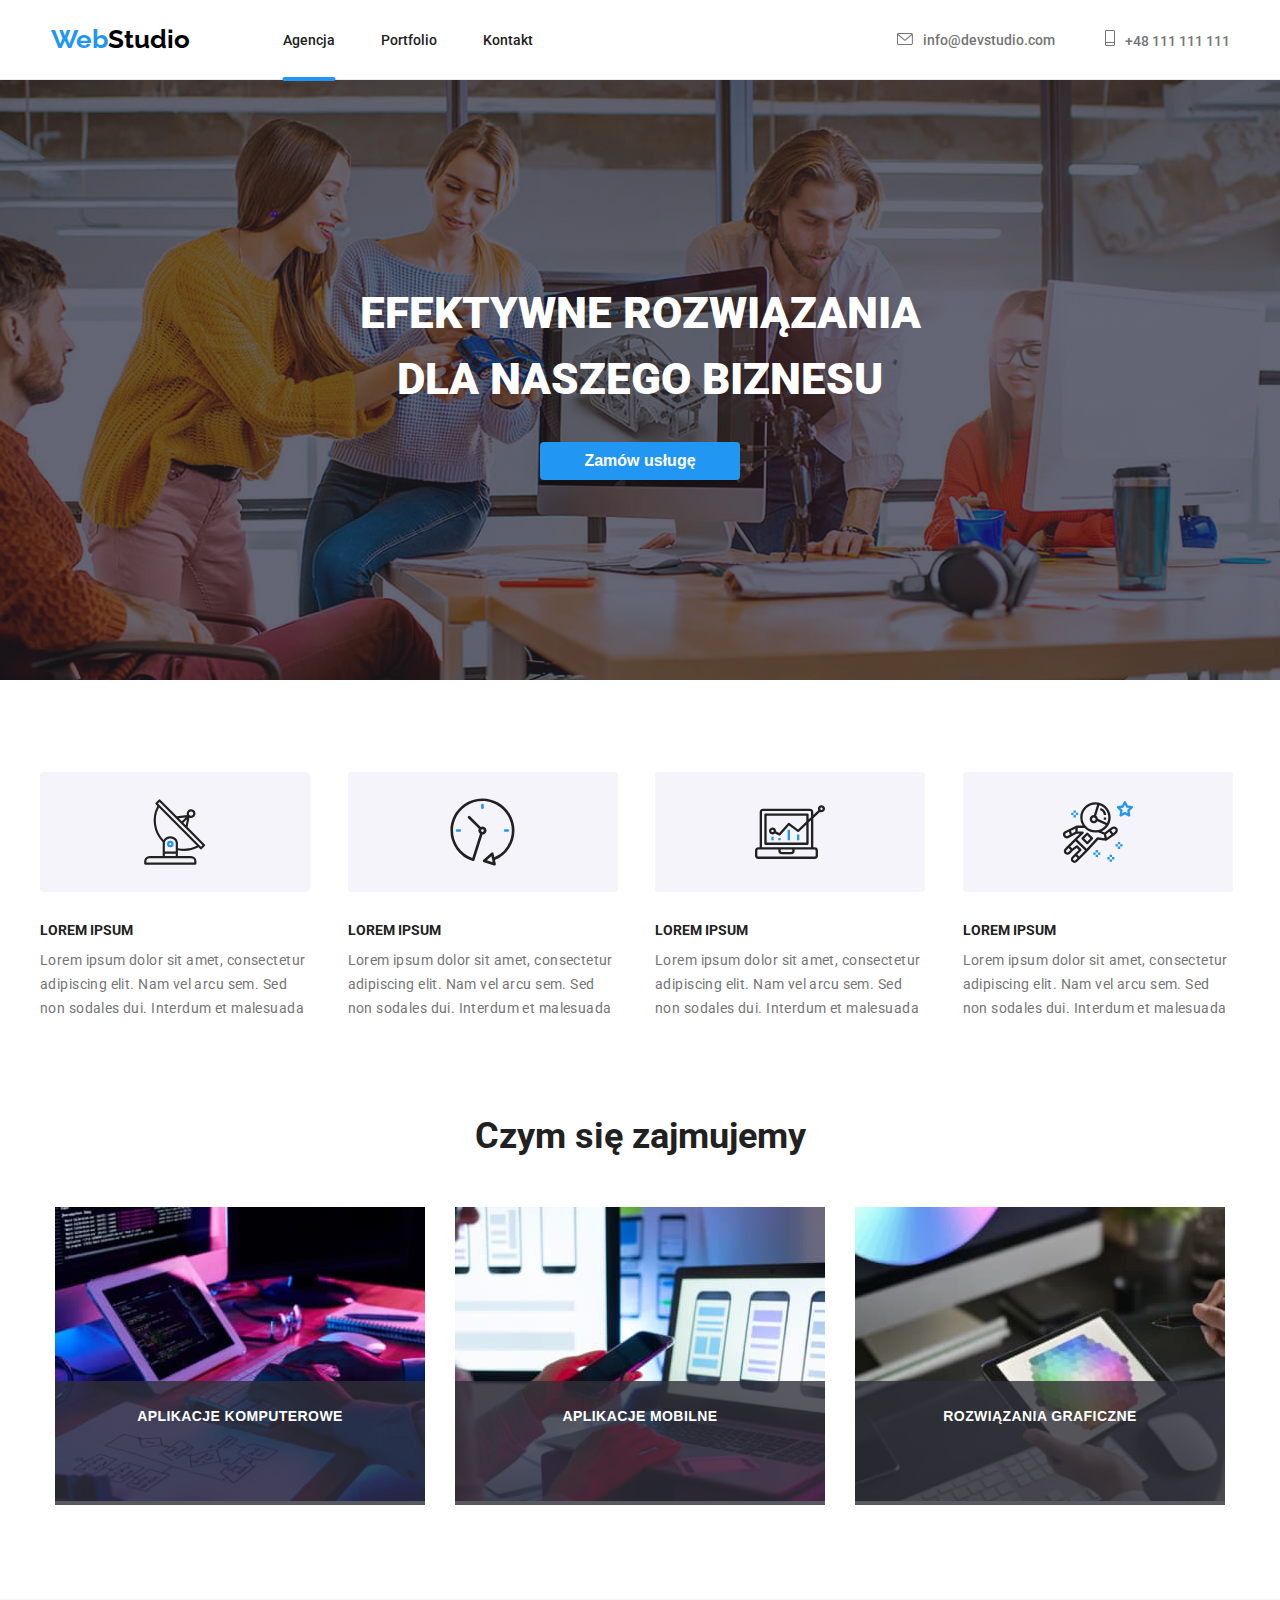
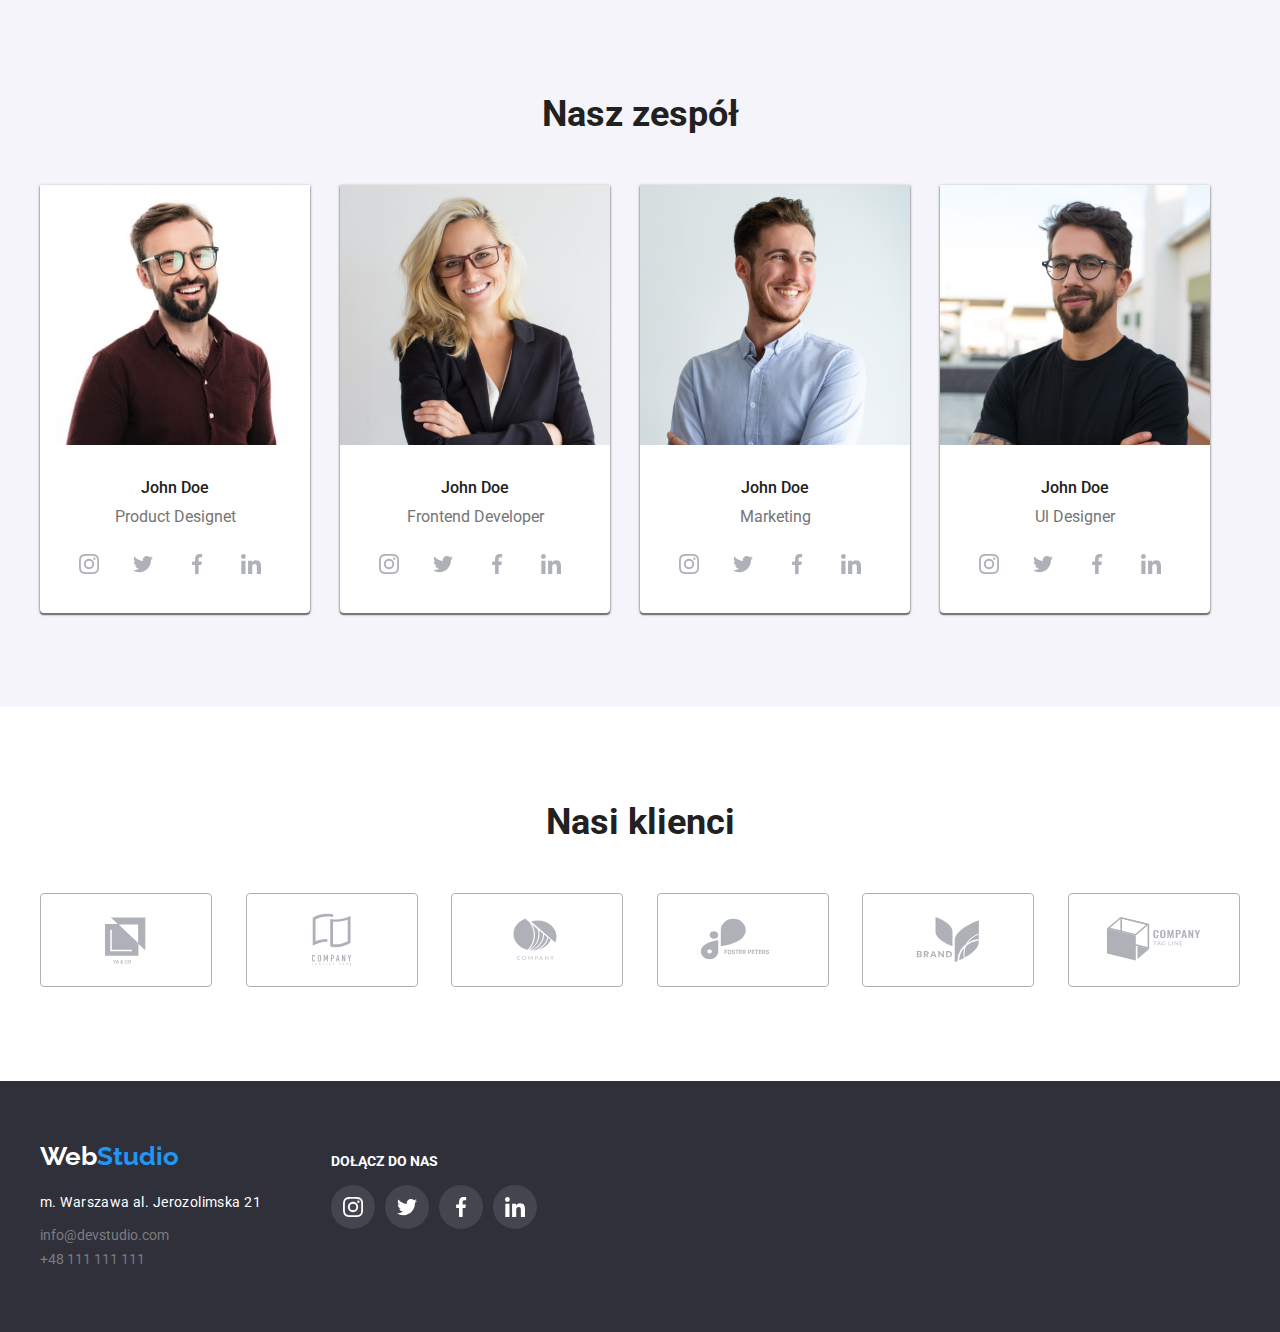
==== commit aa6f394d: "prettier" ====
--- a/index.html
+++ b/index.html
@@ -81,7 +81,7 @@
                         <h5 class="text-title">LOREM IPSUM</h5>
                         <p class="article-text">
                             Lorem ipsum dolor sit amet, consectetur adipiscing elit. Nam vel
-                            arcu sem. Sed <br> non  sodales dui. Interdum et malesuada
+                            arcu sem. Sed <br> non sodales dui. Interdum et malesuada
                         </p>
                     </li>
                     <li>
@@ -117,20 +117,20 @@
                 </h2>
                 <div class="product">
                     <div class="relative-box">
-                      <img alt="someone is programming something on the computer" src="images/programing.jpg" width="370"
-                        height="294">
-                          <p class="label">APLIKACJE KOMPUTEROWE</p>
+                        <img alt="someone is programming something on the computer" src="images/programing.jpg"
+                            width="370" height="294">
+                        <p class="label">APLIKACJE KOMPUTEROWE</p>
                     </div>
                     <div class="relative-box">
-                      <img alt="someone is creating phone apps" src="images/application.jpg" width="370" height="294">
-                          <p class="label">APLIKACJE MOBILNE</p>
+                        <img alt="someone is creating phone apps" src="images/application.jpg" width="370" height="294">
+                        <p class="label">APLIKACJE MOBILNE</p>
                     </div>
                     <div class="relative-box">
-                      <img alt="someone is testing apps on a tablet" src="images/test.jpg" width="370" height="294">
-                          <p class="label">ROZWIĄZANIA GRAFICZNE</p>
+                        <img alt="someone is testing apps on a tablet" src="images/test.jpg" width="370" height="294">
+                        <p class="label">ROZWIĄZANIA GRAFICZNE</p>
                     </div>
                 </div>
-                
+
             </section>
         </div>
 
--- a/css/styles.css
+++ b/css/styles.css
@@ -47,22 +47,23 @@
     border-bottom: 1px solid #ececec;
 }
 
-.site-nav{
-position:relative;
-}
-.site-nav>.is-active::after{
-    position: absolute;
-}
-
-.is-active::after{
+.is-active {
+    position: relative;
+}
+
+.is-active::after {
     content: " ";
+    top: 3.4em;
+    left: 50%;
+    transform: translate(-50%, -50%);
     position: absolute;
     height: 4px;
     width: 53px;
     border-radius: 2px;
     background: rgba(33, 150, 243, 1);
-        
-}
+
+}
+
 .logo-header {
     font-size: 26px;
     font-weight: 700;
@@ -92,7 +93,7 @@
 .link-white:hover {
     color: #2196F3;
     transition: 250ms;
-    transition-timing-function:cubic-bezier(0.4, 0, 0.2, 1);
+    transition-timing-function: cubic-bezier(0.4, 0, 0.2, 1);
 }
 
 .link-white {
@@ -185,7 +186,7 @@
 .number:hover {
     color: #2196F3;
     transition: 250ms;
-        transition-timing-function: cubic-bezier(0.4, 0, 0.2, 1);
+    transition-timing-function: cubic-bezier(0.4, 0, 0.2, 1);
 }
 
 .envelope {
@@ -201,7 +202,7 @@
 .icon:hover {
     fill: #2196F3;
     transition: 250ms;
-        transition-timing-function: cubic-bezier(0.4, 0, 0.2, 1);
+    transition-timing-function: cubic-bezier(0.4, 0, 0.2, 1);
 }
 
 /*------------------Main-------------------*/
@@ -256,10 +257,11 @@
     gap: 30px;
 }
 
-.section-strengths{
+.section-strengths {
     padding-top: 92px;
     padding-bottom: 0px;
 }
+
 .icon-strengths {
     cursor: pointer;
     display: flex;
@@ -270,9 +272,11 @@
     background-color: #F5F4FA;
     margin-bottom: 30px;
 }
+
 .strengths {
     margin: auto;
 }
+
 .text-title {
     text-transform: uppercase;
     font-size: 14px;
@@ -342,7 +346,7 @@
     color: #ffff;
     box-shadow: 0px 2px 2px 0px #0000001f, 0px 1px 2px 0px #00000014, 0px 3px 1px 0px #0000001a;
     transition: 250ms;
-        transition-timing-function: cubic-bezier(0.4, 0, 0.2, 1);
+    transition-timing-function: cubic-bezier(0.4, 0, 0.2, 1);
 }
 
 .gallery-figure {
@@ -360,8 +364,38 @@
 .figure:hover {
     box-shadow: 0px 1px 1px, 0px 4px 4px, 1px 4px 6px;
     transition: 250ms;
-        transition-timing-function: cubic-bezier(0.4, 0, 0.2, 1);
-}
+    transition-timing-function: cubic-bezier(0.4, 0, 0.2, 1);
+}
+
+.box {
+    position: relative;
+    width: 370px;
+    height: 294px;
+    overflow: hidden;
+
+}
+
+.overlay {
+    position: absolute;
+    background-color: rgba(33, 150, 243, 0.9);
+    width: 100%;
+    height: 100%;
+    display: flex;
+    justify-content: center;
+    font-size: 18px;
+    line-height: 1.55;
+    letter-spacing: 0.03em;
+    color: white;
+    top: 100%;
+    padding: 49px 45px 49px 24px;
+}
+
+.box:hover .overlay {
+    top: 0;
+    transition: 250ms;
+    transition-timing-function: cubic-bezier(0.4, 0, 0.2, 1);
+}
+
 
 .border-text {
     border-top: none;
@@ -381,12 +415,13 @@
     color: #212121;
 }
 
-.relative-box{
+.relative-box {
     position: relative;
-    margin:0px;
-
-}
-.relative-box>.label{
+    margin: 0px;
+
+}
+
+.relative-box>.label {
     position: absolute;
     bottom: 0;
     right: 0;
@@ -394,19 +429,21 @@
     width: 370px;
     height: 70px;
     background-color: rgba(47, 48, 58, 0.8);
-       
-}
-.label{
+
+}
+
+.label {
     font-family: sans-serif;
     text-align: center;
     padding-top: 27px;
     padding-bottom: 27px;
     font-weight: 700;
-    font-size: 14px; 
+    font-size: 14px;
     line-height: 1.17;
     letter-spacing: 0.03em;
     color: #FFFFFF;
 }
+
 .team {
     font-size: 36px;
     font-weight: 700;
@@ -465,7 +502,7 @@
     fill: #FFFFFF;
     background: #2196f3;
     transition: 250ms;
-        transition-timing-function: cubic-bezier(0.4, 0, 0.2, 1);
+    transition-timing-function: cubic-bezier(0.4, 0, 0.2, 1);
 }
 
 .our-customers {
@@ -497,7 +534,7 @@
     fill: #2196F3;
     border-color: #2196f3;
     transition: 250ms;
-        transition-timing-function: cubic-bezier(0.4, 0, 0.2, 1);
+    transition-timing-function: cubic-bezier(0.4, 0, 0.2, 1);
 }
 
 /*-------------footer--------------------*/
@@ -548,7 +585,7 @@
 .tel:hover {
     color: #2196F3;
     transition: 250ms;
-        transition-timing-function: cubic-bezier(0.4, 0, 0.2, 1);
+    transition-timing-function: cubic-bezier(0.4, 0, 0.2, 1);
 }
 
 .mail {
@@ -574,7 +611,7 @@
 .mail-portfolio:hover {
     color: #2196F3;
     transition: 250ms;
-        transition-timing-function: cubic-bezier(0.4, 0, 0.2, 1);
+    transition-timing-function: cubic-bezier(0.4, 0, 0.2, 1);
 }
 
 .join-us {
@@ -604,45 +641,51 @@
     fill: #FFFFFF;
     background: #2196f3;
     transition: 250ms;
-        transition-timing-function: cubic-bezier(0.4, 0, 0.2, 1);
-}
+    transition-timing-function: cubic-bezier(0.4, 0, 0.2, 1);
+}
+
 /*------------------Modal-----------------------*/
-.modal{
-    position:absolute;
-    top:50%;
+.modal {
+    position: absolute;
+    top: 50%;
     left: 50%;
-    transform: translate(-50%,-50%);
-    width:528px;
-    min-height:581px;
+    transform: translate(-50%, -50%);
+    width: 528px;
+    min-height: 581px;
     border-radius: 4px;
     box-shadow: 0px 2px 1px 0px rgba(0, 0, 0, 0.2);
     box-shadow: 0px 1px 1px 0px rgba(0, 0, 0, 0.14);
     box-shadow: 0px 1px 3px 0px rgba(0, 0, 0, 0.12);
     background: rgba(255, 255, 255, 1);
-}
-.close-bg{
+
+}
+
+.close-bg {
     position: absolute;
-    top:8px;
-    right:8px;
+    top: 8px;
+    right: 8px;
     width: 30px;
     height: 30px;
     background-color: #FFFFFF;
     border: 1px solid rgba(0, 0, 0, 0.1);
     border-radius: 50%;
-    cursor:pointer;
-}
-.backdrop{
-    position:fixed;
-    left:0;
-    top:0;
+    cursor: pointer;
+
+}
+
+.backdrop {
+    position: fixed;
+    left: 0;
+    top: 0;
     width: 100%;
-    height:100%;
+    height: 100%;
     background: rgba(0, 0, 0, 0.2);
 
 }
-.is-hidden{
-opacity: 0;
-visibility: hidden;
-pointer-events: none;
-}
-
+
+.is-hidden {
+    opacity: 0;
+    visibility: hidden;
+    pointer-events: none;
+}
+
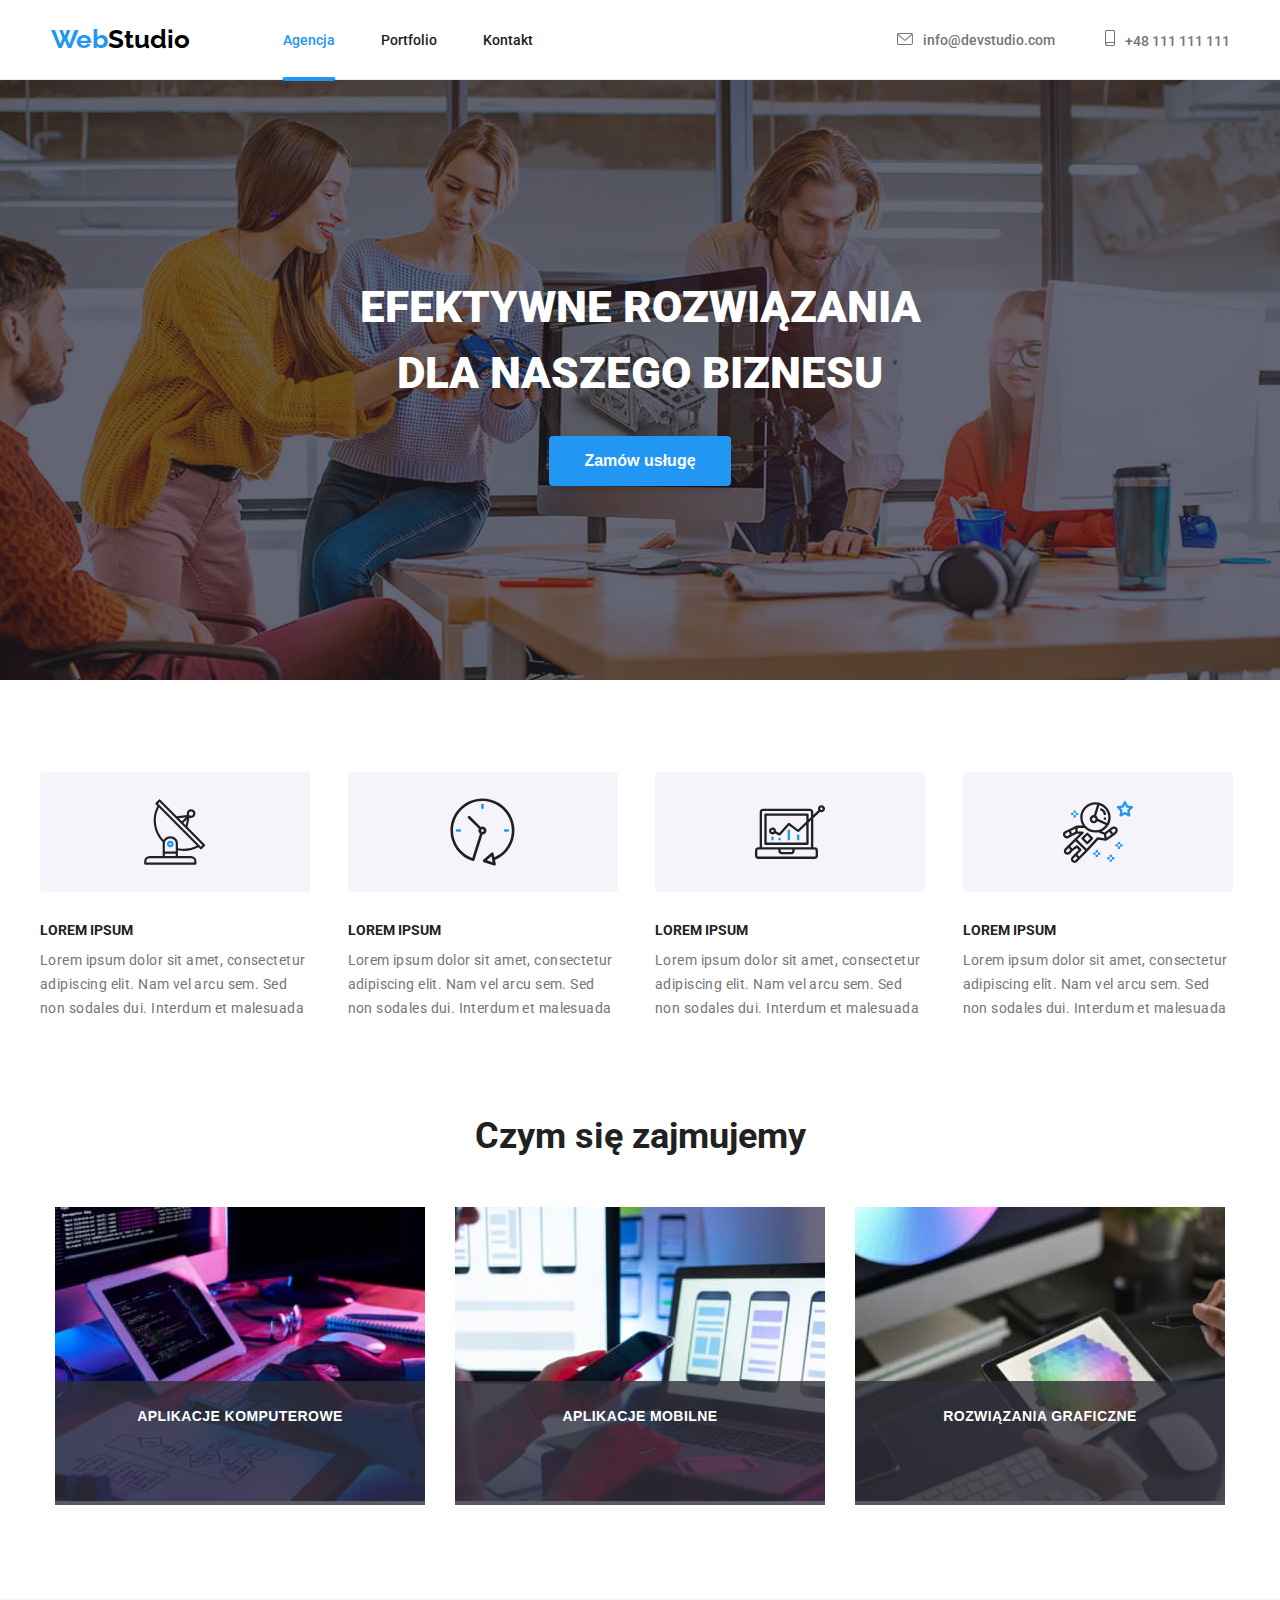
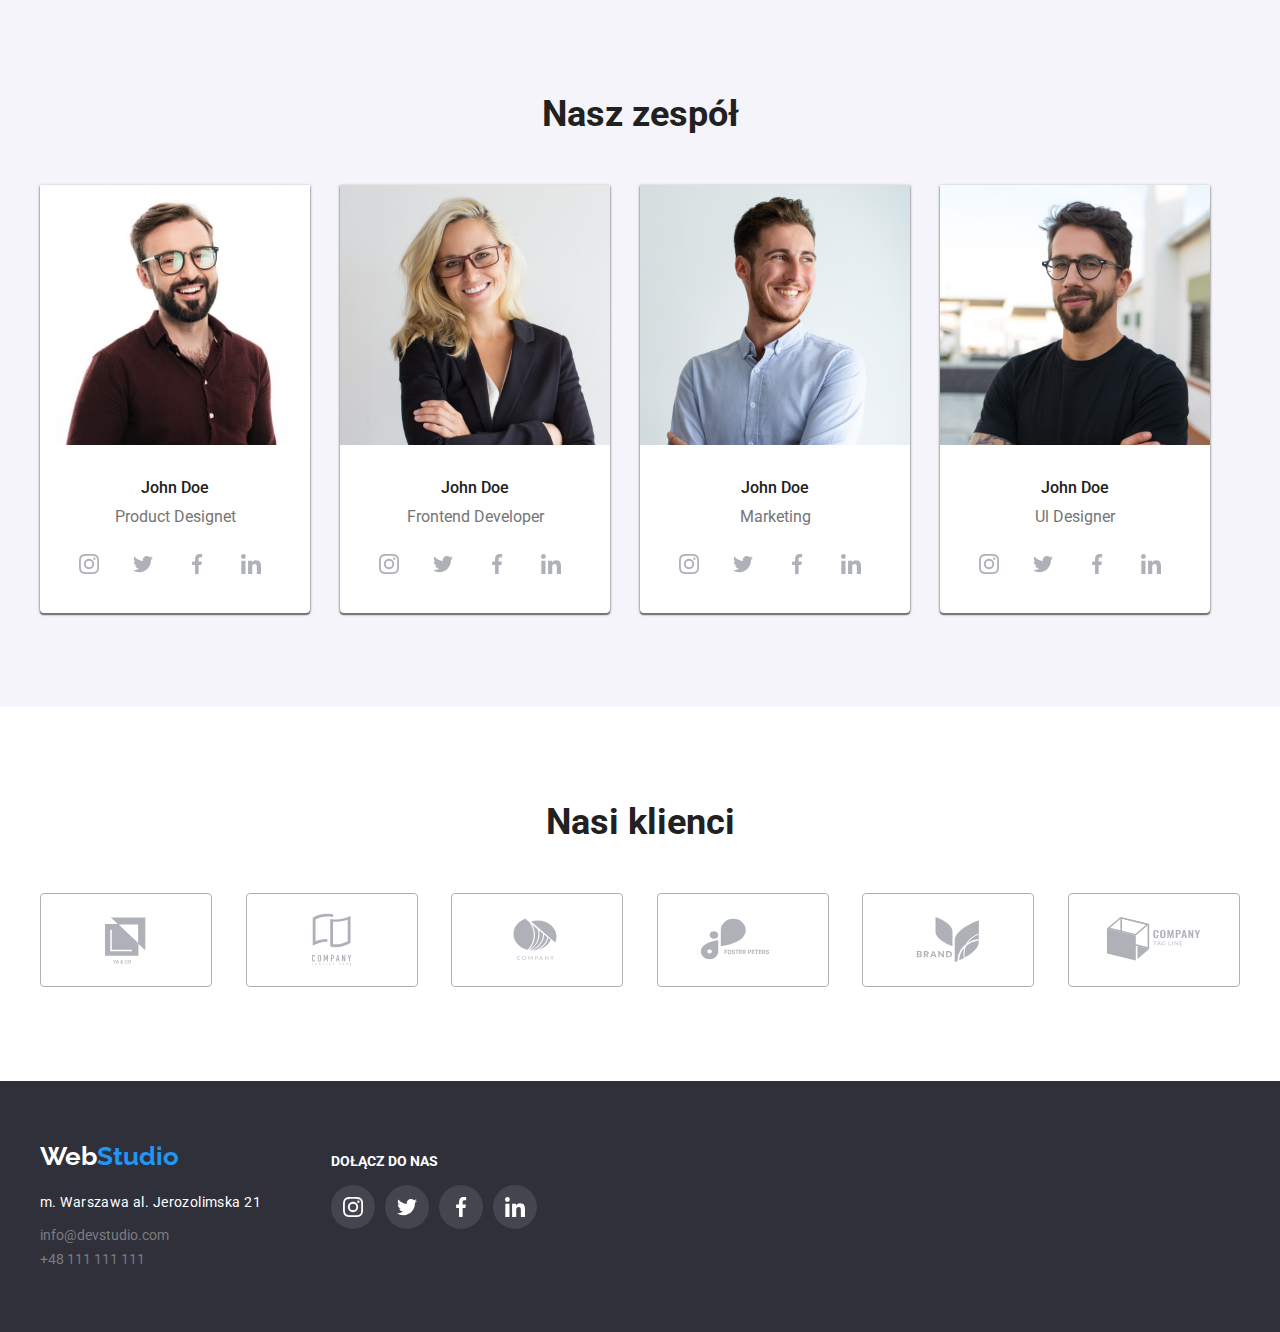
==== commit 65053025: "transform open close" ====
--- a/index.html
+++ b/index.html
@@ -417,11 +417,11 @@
             </div>
         </div>
     </footer>
-    <div class="backdrop is-hidden" data-modal>
-        <div class="modal">
+    
+        <div class="modal is-hidden" data-modal>
             <button type="button" class="close-bg" data-modal-close>X</button>
         </div>
-    </div>
+    
     <script src="./js/modal.js"></script>
 </body>
 
--- a/css/styles.css
+++ b/css/styles.css
@@ -109,6 +109,10 @@
 
 }
 
+.agency.is-active {
+    color: #2196F3
+}
+
 .agency {
     color: #212121;
     text-decoration: none;
@@ -119,6 +123,10 @@
     color: #2196F3;
     transition: 250ms;
     transition-timing-function: cubic-bezier(0.4, 0, 0.2, 1);
+}
+
+.portfolio.is-active {
+    color: #2196F3;
 }
 
 .portfolio {
@@ -236,12 +244,8 @@
     color: #FFFFFF;
     border: none;
     cursor: pointer;
-    margin-top: 30px;
-    margin-right: auto;
-    margin-bottom: 200px;
-    margin-left: auto;
-    height: 50px;
-    width: 200px;
+    padding: 10px 35px;
+    margin: 30px auto 200px;
     border-radius: 4px;
     font-size: 16px;
     font-weight: 700;
@@ -646,18 +650,22 @@
 
 /*------------------Modal-----------------------*/
 .modal {
-    position: absolute;
-    top: 50%;
-    left: 50%;
-    transform: translate(-50%, -50%);
-    width: 528px;
-    min-height: 581px;
-    border-radius: 4px;
-    box-shadow: 0px 2px 1px 0px rgba(0, 0, 0, 0.2);
-    box-shadow: 0px 1px 1px 0px rgba(0, 0, 0, 0.14);
-    box-shadow: 0px 1px 3px 0px rgba(0, 0, 0, 0.12);
-    background: rgba(255, 255, 255, 1);
-
+ position: fixed;
+ display: block; 
+ z-index: 1;
+ top: 50%;
+ left: 50%;
+ width: 528px;
+ height: 581px;
+ background-color: rgba(255, 255, 255, 1);
+ box-shadow: 0px 2px 1px 0px rgba(0, 0, 0, 0.2);
+ box-shadow: 0px 1px 1px 0px rgba(0, 0, 0, 0.14);
+ box-shadow: 0px 1px 3px 0px rgba(0, 0, 0, 0.12);
+ transition-property: visibility, transform;
+ transition-duration: 3s;
+ transform: translateX(-50%) translateY(-50%) scale(1);
+ visibility: visible;
+ 
 }
 
 .close-bg {
@@ -670,7 +678,6 @@
     border: 1px solid rgba(0, 0, 0, 0.1);
     border-radius: 50%;
     cursor: pointer;
-
 }
 
 .backdrop {
@@ -684,8 +691,7 @@
 }
 
 .is-hidden {
-    opacity: 0;
+    pointer-events: none;
     visibility: hidden;
-    pointer-events: none;
-}
-
+    transform: translateX(-50%) translateY(-50%) scale(0);
+}